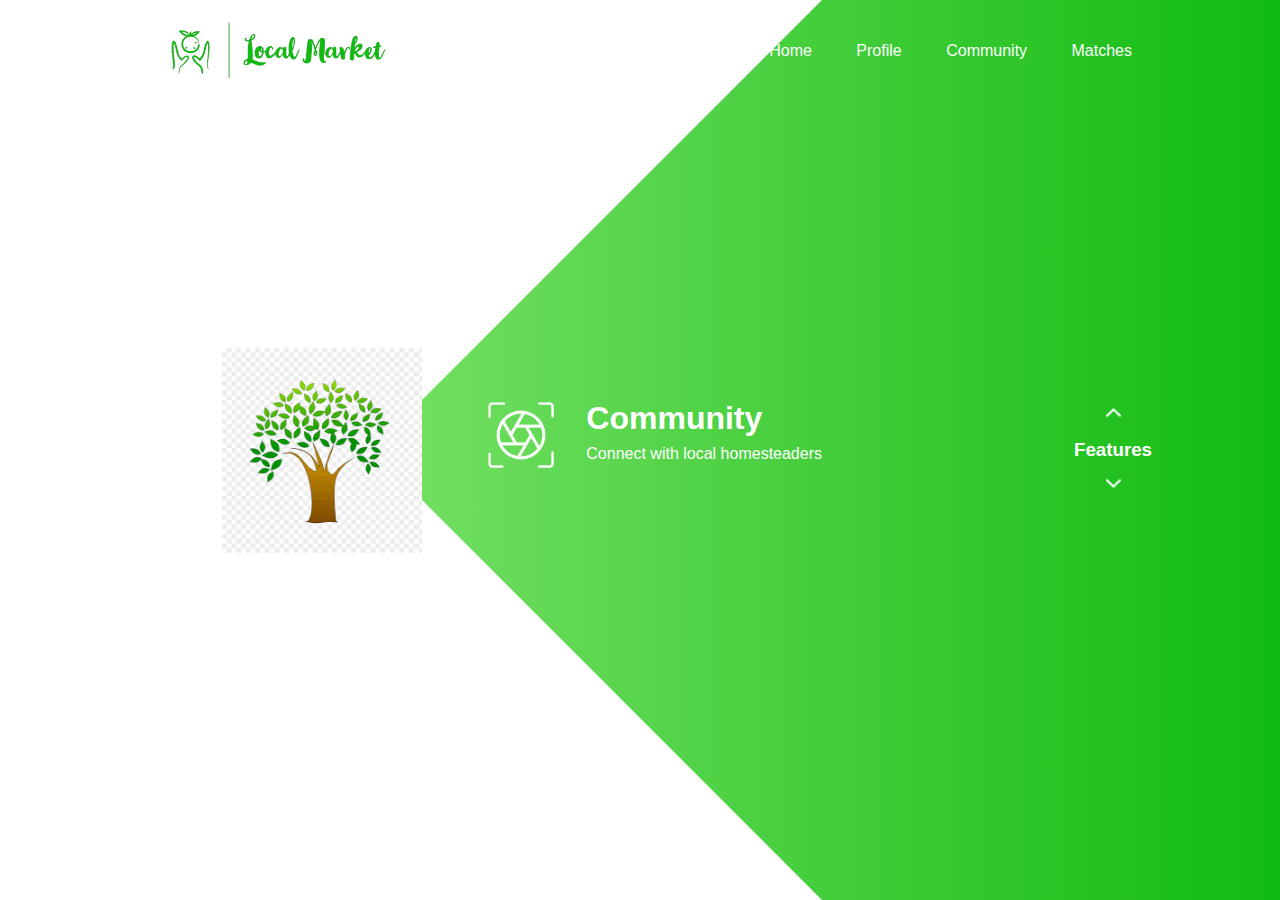
==== Code/index.html @ dd1b7c0c "Add files via upload" ====
<!doctype html>

<html>
    <head>
        <meta charset="utf-8">

        <title>Local Market</title>

        <!-- Load external CSS styles -->
        <link rel="stylesheet" href="styles.css">

    </head>

    <body>
        <div class="main">
            <nav>
                <div class="logo">
                    <img src="Local Market-1.png">
                </div>
                <div class="nav-links">
                    <ul>
                        <li><a href="#">Home</a></li>
                        <li><a href="#">Profile</a></li>
                        <li><a href="#">Community</a></li>
                        <li><a href="./matches">Matches</a></li>
                    </ul>
                </div>
            </nav>
            
            <div class="information">
               <div class="overlay"></div>
               <img src="tree.png" class="mobile">
               <div id="circle">
                   <div class="feature one">
                       <img src="camera.png"width="70" height="70">
                       <div>
                           <h1>Community</h1>
                           <p>Connect with local homesteaders</p>
                       </div>
                   </div>
                   <div class="feature two">
                       <img src="display.png" width="70" height="70">
                        <div>
                           <h1>Profile</h1>
                           <p>Express Yourself!</p>
                        </div>
                   </div>
                   <div class="feature three">
                       <img src="processor.png" width="70" height="70">
                        <div>
                           <h1>Matches</h1>
                           <p>Find Who Has What You Need</p>
                        </div>
                   </div>
                   <div class="feature four">
                       <img src="battery.png" width="70" height="70">
                        <div>
                           <h1>About Us</h1>
                           <p>Learn about Local Market</p>
                        </div>
                   </div>
                </div> 
            </div>

            <div class="controls">
                <img src="arrow.png" id="upBtn">
                <h3>Features</h3>
                <img src="arrow.png" id="downBtn">
            </div>

        </div>

        <script>
            var circle = document.getElementById("circle");
            var upBtn = document.getElementById("upBtn");
            var downBtn = document.getElementById("downBtn");

            var rotateValue = circle.style.transform;
            var rotateSum;

            upBtn.onclick = function(){
                rotateSum = rotateValue + "rotate(-90deg)";
                circle.style.transform = rotateSum;
                rotateValue = rotateSum;
            }

            downBtn.onclick = function(){
                rotateSum = rotateValue + "rotate(90deg)";
                circle.style.transform = rotateSum;
                rotateValue = rotateSum;
            }

        </script>
        
    </body>

</html>
---- Code/styles.css ----
/* Place your CSS styles in this file */

*{
 margin: 0;
 padding: 0;
 font-family: sans-serif;
}
.main{
    width: 100%;
    height: 100vh;
    position: relative;
    overflow: hidden;
    background: linear-gradient(to right, #a0f088, #10bb10);
}
nav{
    width: 80%;
    position: sticky;
    margin: 20px auto;
    z-index: 1;
    display: flex;
    align-items: center;
}
.logo{
    flex-basis: 20%
}
.logo img{
    width: 300px;
}
.nav-links{
    flex: 1;
    text-align: right;
}
.nav-links ul li{
    list-style: none;
    display: inline-block;
    margin: 0 20px;
}
.nav-links ul li a{
    color: white;
    text-decoration: none;
}
.information{
    width: 1000px;
    height: 1000px;
    position: absolute;
    top: 50%;
    left: -10%;
    transform: translateY(-50%);
}
#circle{
    width: 1000px;
    height: 1000px;
    position: absolute;
    top: 50;
    left: 50;
    border-radius: 50%;  
    transform: rotate(0deg);  
    transition: 1s;
}
.feature img{
    width: 20 px;
}
.feature{
    position: absolute;
    display: flex;
    color: white;
}
.feature div{
    margin-left: 30px;
}
.feature div p{
    margin-top: 8px;
}
.one{
    top: 450px;
    right: 50px;
}
.two{
    top: 150px;
    left: 350px;
    transform: rotate(-90deg);
}
.three{
    bottom: 450px;
    left: 50px;
    transform: rotate(-180deg);
}
.four{
    bottom: 150px;
    right: 350px;
    transform: rotate(-270deg);
}
.mobile{
    width: 200px;
    position: absolute;
    top: 50%;
    left: 35%;
    transform: translateY(-50%);
    z-index: 1;
}
.controls{
    position: absolute;
    right: 10%;
    top: 50%;
    transform: translateY(-50%);
    text-align: center;
}
.controls h3{
    margin: 15px 0;
    color: #ffffff;
}
#upBtn{
    width: 15px;
    cursor: pointer;
}
#downBtn{
    width: 15px;
    cursor: pointer;
    transform: rotate(180deg);
}
.overlay{
    width: 0;
    height: 0;
    border-top: 500px solid white;
    border-right: 500px solid transparent;
    border-bottom: 500px solid white;
    border-left: 500px solid white;
    position: absolute;
    left: 0;
    top: 0;

}
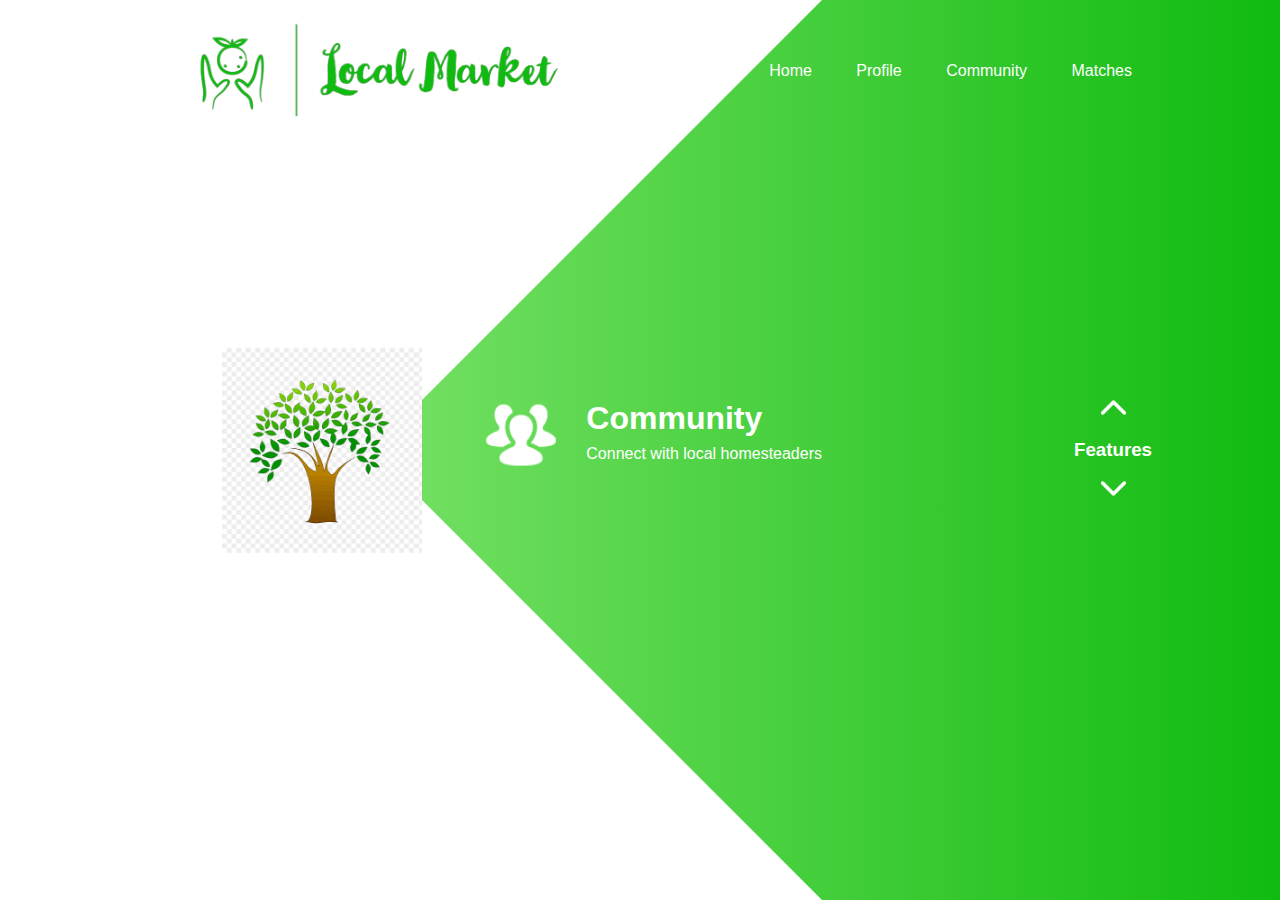
==== commit 3e1bcf08: "Add files via upload" ====
--- a/Code/index.html
+++ b/Code/index.html
@@ -15,7 +15,7 @@
         <div class="main">
             <nav>
                 <div class="logo">
-                    <img src="Local Market-1.png">
+                    <img src="logoGreen.png">
                 </div>
                 <div class="nav-links">
                     <ul>
@@ -32,28 +32,28 @@
                <img src="tree.png" class="mobile">
                <div id="circle">
                    <div class="feature one">
-                       <img src="camera.png"width="70" height="70">
+                       <img src="conference-64.png"width="70" height="70">
                        <div>
                            <h1>Community</h1>
                            <p>Connect with local homesteaders</p>
                        </div>
                    </div>
                    <div class="feature two">
-                       <img src="display.png" width="70" height="70">
+                       <img src="guest-64.png" width="70" height="70">
                         <div>
                            <h1>Profile</h1>
-                           <p>Express Yourself!</p>
+                           <p>Express Yourself</p>
                         </div>
                    </div>
                    <div class="feature three">
-                       <img src="processor.png" width="70" height="70">
+                       <img src="check-mark-11-64.png" width="70" height="70">
                         <div>
                            <h1>Matches</h1>
                            <p>Find Who Has What You Need</p>
                         </div>
                    </div>
                    <div class="feature four">
-                       <img src="battery.png" width="70" height="70">
+                       <img src="lilLogo.png" width="70" height="70">
                         <div>
                            <h1>About Us</h1>
                            <p>Learn about Local Market</p>
--- a/Code/styles.css
+++ b/Code/styles.css
@@ -24,7 +24,7 @@
     flex-basis: 20%
 }
 .logo img{
-    width: 300px;
+    width: 500px;
 }
 .nav-links{
     flex: 1;
@@ -110,11 +110,11 @@
     color: #ffffff;
 }
 #upBtn{
-    width: 15px;
+    width: 25px;
     cursor: pointer;
 }
 #downBtn{
-    width: 15px;
+    width: 25px;
     cursor: pointer;
     transform: rotate(180deg);
 }
